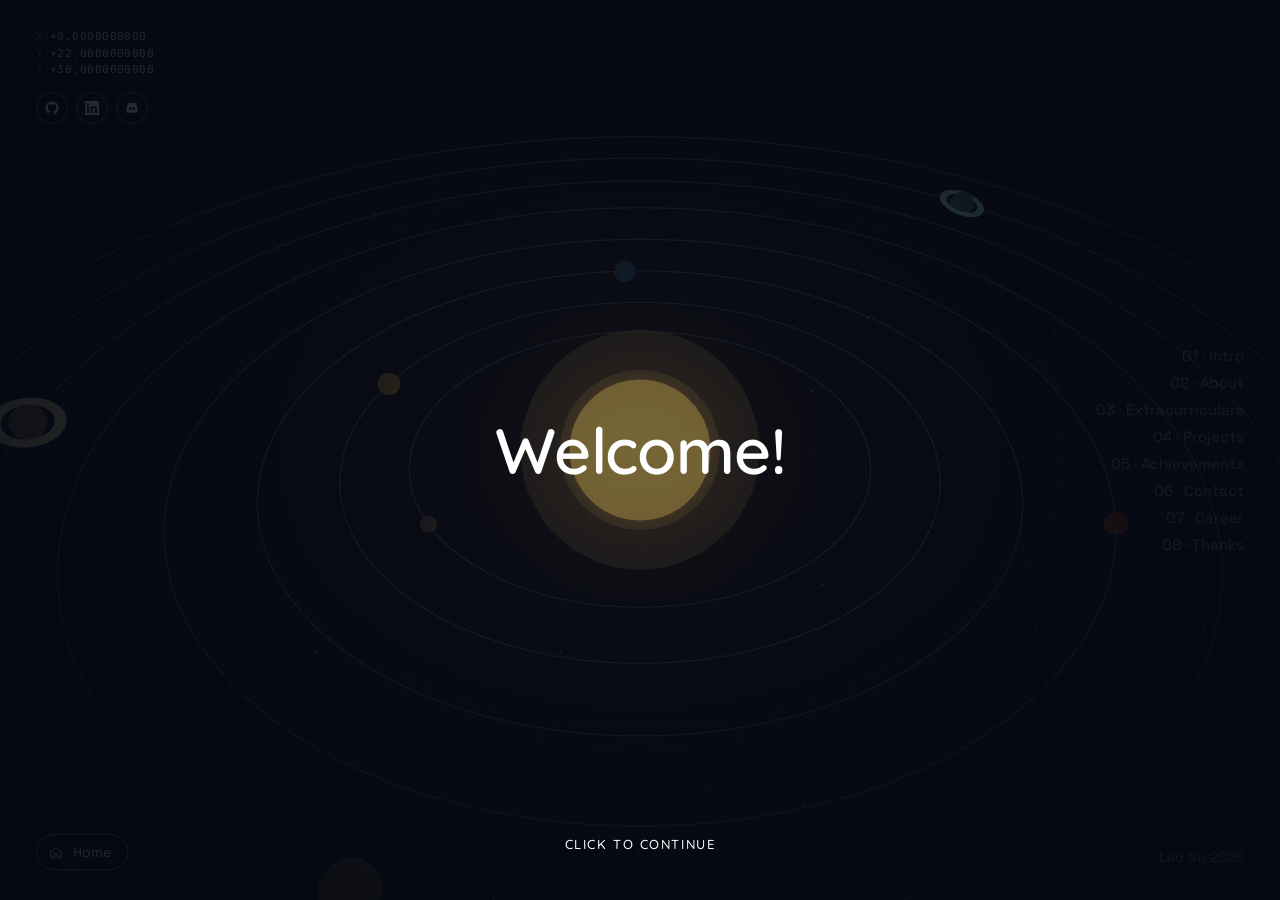
==== index.html @ 97d64ca6 "idk some changes ig" ====
<!doctype html>
<html lang="en">
  <head>
    <meta charset="UTF-8" />
    <link rel="icon" type="image/png" href="/favicon.png" />
    <meta name="viewport" content="width=device-width, initial-scale=1.0" />
    <link rel="preconnect" href="https://fonts.googleapis.com" />
    <link rel="preconnect" href="https://fonts.gstatic.com" crossorigin />
    <link
      href="https://fonts.googleapis.com/css2?family=Space+Grotesk:wght@300;400;500;700&family=JetBrains+Mono:wght@300;400;500&family=Quicksand:wght@400;500;600;700&display=swap"
      rel="stylesheet"
    />
    <title>Leo Su</title>
    <script type="module" crossorigin src="/assets/index-D_0R2Cun.js"></script>
    <link rel="stylesheet" crossorigin href="/assets/index-CpYNV28G.css">
  </head>
  <body>
    <div id="root"></div>
  </body>
</html>
---- assets/index-CpYNV28G.css ----
:root{--bg:#0b1220;--bg-deep:#060a14;--ink:#e8edf5;--ink-dim:#e8edf58c;--ink-faint:#e8edf540;--accent:#e6b85c;color:var(--ink);background:var(--bg-deep);-webkit-font-smoothing:antialiased;text-rendering:optimizelegibility;font-family:Space Grotesk,system-ui,sans-serif}*{box-sizing:border-box;margin:0;padding:0}html,body,#root{background:radial-gradient(at 60%,#0d1628 0%,#060a14 70%);width:100%;height:100%;overflow:hidden}canvas{display:block}.mono{font-feature-settings:"tnum" 1, "zero" 1;letter-spacing:.02em;font-family:JetBrains Mono,ui-monospace,monospace}.hud{pointer-events:none;z-index:10;color:var(--ink);position:fixed;inset:0}.hud .pointer{pointer-events:auto}.hud-coords{color:var(--ink-dim);letter-spacing:.04em;font-family:JetBrains Mono,monospace;font-size:11px;line-height:1.5;position:absolute;top:28px;left:36px}.hud-coords span{width:14px;color:var(--ink-faint);display:inline-block}.hud-icons{gap:8px;display:flex;position:absolute;top:92px;left:36px}.hud-icon{border:1px solid var(--ink-faint);letter-spacing:.06em;width:32px;height:32px;color:var(--ink-dim);cursor:pointer;background:0 0;border-radius:999px;place-items:center;font-family:JetBrains Mono,monospace;font-size:10px;text-decoration:none;transition:all .24s;display:grid;position:relative}.hud-icon svg{display:block}.hud-icon:hover{border-color:var(--ink);color:var(--ink);transform:translateY(-1px)}.hud-icon.has-tip:after{content:attr(data-tip);letter-spacing:.16em;text-transform:uppercase;color:var(--ink);border:1px solid var(--ink-faint);white-space:nowrap;opacity:0;pointer-events:none;background:#0a101ceb;border-radius:4px;padding:5px 9px;font-family:JetBrains Mono,monospace;font-size:10px;transition:opacity .2s,transform .24s cubic-bezier(.2,.8,.2,1);position:absolute;top:calc(100% + 8px);left:50%;transform:translate(-50%,-4px)}.hud-icon.has-tip:before{content:"";border-left:1px solid var(--ink-faint);border-top:1px solid var(--ink-faint);opacity:0;pointer-events:none;background:#0a101ceb;width:6px;height:6px;transition:opacity .2s;position:absolute;top:calc(100% + 3px);left:50%;transform:translate(-50%)rotate(45deg)translateY(0)}.hud-icon.has-tip:hover:after{opacity:1;transform:translate(-50%)}.hud-icon.has-tip:hover:before{opacity:1}.hud-right{letter-spacing:0;color:var(--ink-dim);text-align:right;flex-direction:column;gap:8px;font-family:Space Grotesk,system-ui,sans-serif;font-size:15px;font-weight:400;display:flex;position:absolute;top:50%;right:36px;transform:translateY(-50%)}.hud-right .cat{opacity:.45;pointer-events:auto;font:inherit;color:var(--ink-dim);text-align:right;cursor:pointer;background:0 0;border:none;margin:0;padding:0;transition:all .2s}.hud-right .cat.hover,.hud-right .cat:hover,.hud-right .cat.active{opacity:1;color:var(--ink)}.hud-home{color:var(--ink-dim);border:1px solid var(--ink-faint);cursor:pointer;letter-spacing:0;pointer-events:auto;background:0 0;border-radius:999px;align-items:center;gap:10px;padding:8px 16px 8px 12px;font-family:Space Grotesk,system-ui,sans-serif;font-size:14px;font-weight:400;transition:all .24s cubic-bezier(.2,.8,.2,1);display:inline-flex;position:absolute;bottom:30px;left:36px}.hud-home svg{display:block}.hud-home:hover{color:var(--ink);border-color:var(--ink);background:#e8edf50a;transform:translateY(-1px)}.hud-home-label{display:inline-block}.hud-bottom-right{color:var(--ink-faint);letter-spacing:0;text-align:right;font-family:Space Grotesk,system-ui,sans-serif;font-size:14px;font-weight:400;line-height:1.6;position:absolute;bottom:32px;right:36px}.planet-label{pointer-events:none;-webkit-user-select:none;user-select:none;width:280px;color:var(--ink);isolation:isolate;padding:4px 6px 4px 14px;position:relative;transform:translate(40px,-50%)}.planet-label.wide{transform:translate(92px,-50%)}.planet-label .label-backdrop{z-index:-1;pointer-events:none;filter:blur(2px);opacity:.95;background:radial-gradient(at 30%,#060a14b3 0%,#060a148c 35%,#060a1400 75%);position:absolute;inset:-8px -16px -8px -18px}.planet-label .index{letter-spacing:.28em;color:var(--ink-dim);margin-bottom:8px;font-family:JetBrains Mono,monospace;font-size:10px}.planet-label .title{letter-spacing:-.01em;margin-bottom:10px;font-size:28px;font-weight:400;line-height:1.05;overflow:visible}.planet-label .title .char{white-space:pre;will-change:transform, opacity, filter;display:inline-block}.planet-label .word{white-space:nowrap;display:inline-block}.planet-label .divider{background:var(--ink);transform-origin:0;will-change:transform, opacity;width:40px;height:1px;margin-bottom:12px}.planet-label .body{color:var(--ink-dim);letter-spacing:.02em;font-family:JetBrains Mono,monospace;font-size:11px;line-height:1.7}.planet-label .body .char{white-space:pre;will-change:transform, opacity, filter;display:inline-block}.planet-label .body.bullets{flex-direction:column;gap:6px;margin:0;padding:0;list-style:none;display:flex}.planet-label .body-line{align-items:flex-start;gap:8px;display:flex}.planet-label .bullet{color:var(--accent);will-change:transform, opacity;flex:none;font-size:14px;line-height:1.4;transform:translateY(-1px)}.planet-label .body-text{flex:auto;min-width:0}.planet-label .meta{letter-spacing:.18em;text-transform:uppercase;color:var(--ink-faint);gap:14px;margin-top:14px;font-family:JetBrains Mono,monospace;font-size:9px;display:flex}.planet-label .meta span strong{color:var(--ink-dim);margin-left:4px;font-weight:400}.planet-label .meta.contacts{pointer-events:auto;gap:10px;margin-top:16px}.label-icon{border:1px solid var(--ink-faint);width:30px;height:30px;color:var(--ink-dim);cursor:pointer;background:0 0;border-radius:999px;place-items:center;padding:0;text-decoration:none;transition:all .22s;display:grid;position:relative}.label-icon svg{display:block}.label-icon:hover{border-color:var(--ink);color:var(--ink);background:#e8edf50a;transform:translateY(-1px)}.label-icon.has-tip:after{content:attr(data-tip);letter-spacing:.16em;text-transform:uppercase;color:var(--ink);border:1px solid var(--ink-faint);white-space:nowrap;opacity:0;pointer-events:none;background:#0a101ceb;border-radius:4px;padding:5px 9px;font-family:JetBrains Mono,monospace;font-size:10px;transition:opacity .2s,transform .24s cubic-bezier(.2,.8,.2,1);position:absolute;top:calc(100% + 8px);left:50%;transform:translate(-50%,-4px)}.label-icon.has-tip:before{content:"";border-left:1px solid var(--ink-faint);border-top:1px solid var(--ink-faint);opacity:0;pointer-events:none;background:#0a101ceb;width:6px;height:6px;transition:opacity .2s;position:absolute;top:calc(100% + 3px);left:50%;transform:translate(-50%)rotate(45deg)translateY(0)}.label-icon.has-tip:hover:after{opacity:1;transform:translate(-50%)}.label-icon.has-tip:hover:before{opacity:1}@media (pointer:coarse){.hud-bottom-right{display:none}}.intro{z-index:50;-webkit-backdrop-filter:blur(3px);cursor:pointer;text-align:center;color:#fff;-webkit-user-select:none;user-select:none;background:radial-gradient(#060a148c 0%,#060a14cc 100%);place-items:center;display:grid;position:fixed;inset:0}.intro-content{flex-direction:column;align-items:center;gap:20px;max-width:760px;padding:0 28px;display:flex}.intro-main{letter-spacing:-.01em;color:#fff;will-change:transform, opacity, filter;font-family:Quicksand,Space Grotesk,system-ui,sans-serif;font-size:clamp(34px,6vw,64px);font-weight:600;line-height:1.14}.intro-sub{letter-spacing:.01em;color:#ffffffb8;will-change:transform, opacity;font-family:Quicksand,Space Grotesk,system-ui,sans-serif;font-size:clamp(15px,2vw,20px);font-weight:400}.intro-hint{letter-spacing:.12em;text-transform:uppercase;color:#fff;opacity:0;font-family:Quicksand,Space Grotesk,system-ui,sans-serif;font-size:13px;font-weight:500;transition:opacity .7s;position:absolute;bottom:48px;left:50%;transform:translate(-50%)}.intro-hint.show{opacity:1}.vignette{pointer-events:none;z-index:5;background:radial-gradient(#0000 40%,#060a14b3 100%);position:fixed;inset:0}.scanlines{pointer-events:none;z-index:6;opacity:.04;mix-blend-mode:overlay;background:repeating-linear-gradient(0deg,#0000 0 2px,#ffffff80 2px 3px);position:fixed;inset:0}
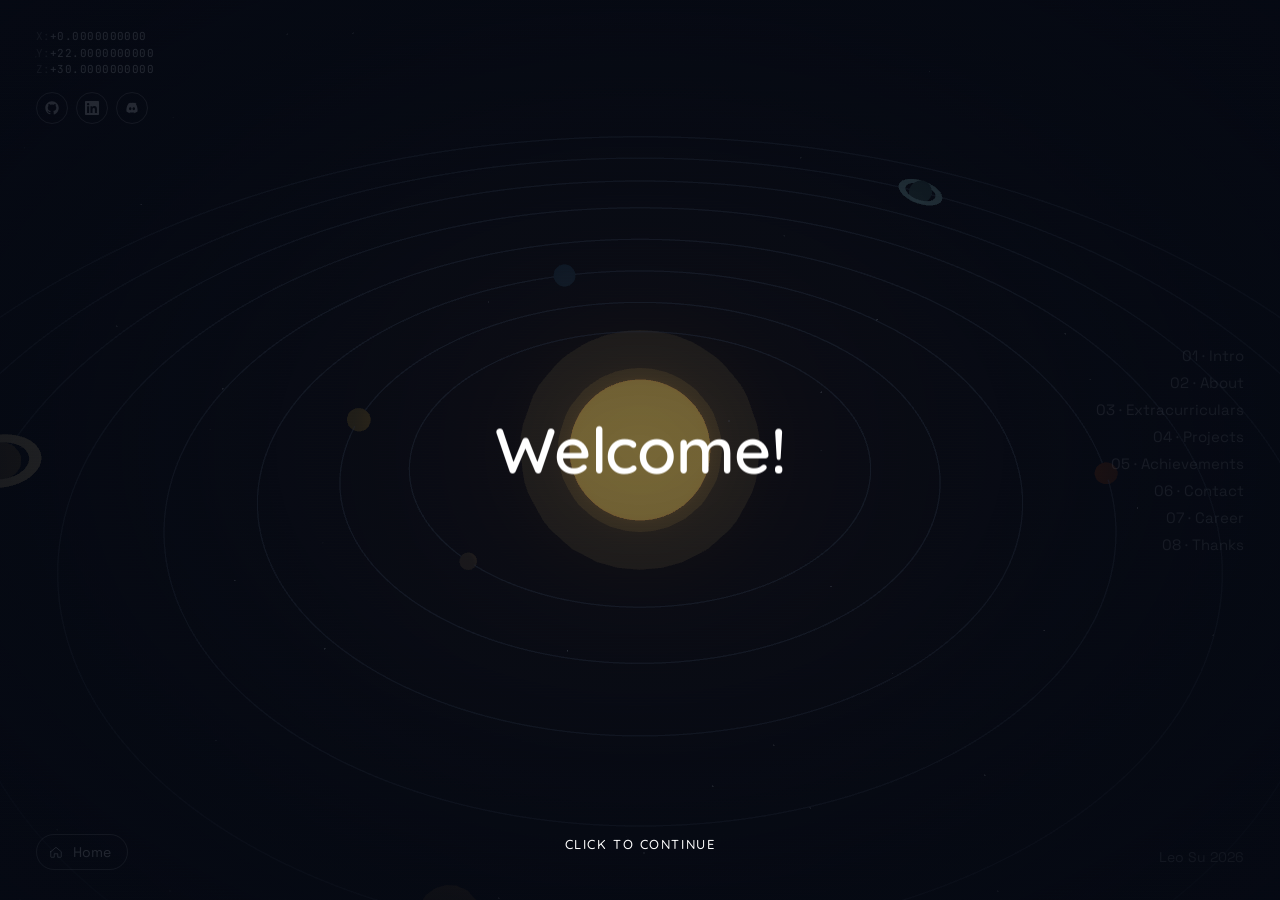
==== commit f93f1cef: "stack on that jawn ayyy" ====
--- a/index.html
+++ b/index.html
@@ -11,8 +11,8 @@
       rel="stylesheet"
     />
     <title>Leo Su</title>
-    <script type="module" crossorigin src="/assets/index-D_0R2Cun.js"></script>
-    <link rel="stylesheet" crossorigin href="/assets/index-CpYNV28G.css">
+    <script type="module" crossorigin src="/assets/index-D_mGlhY1.js"></script>
+    <link rel="stylesheet" crossorigin href="/assets/index-42eU15Zp.css">
   </head>
   <body>
     <div id="root"></div>
--- a/assets/index-42eU15Zp.css
+++ b/assets/index-42eU15Zp.css
@@ -0,0 +1 @@
+:root{--bg:#0b1220;--bg-deep:#060a14;--ink:#e8edf5;--ink-dim:#e8edf58c;--ink-faint:#e8edf540;--accent:#e6b85c;color:var(--ink);background:var(--bg-deep);-webkit-font-smoothing:antialiased;text-rendering:optimizelegibility;font-family:Space Grotesk,system-ui,sans-serif}*{box-sizing:border-box;margin:0;padding:0}html,body,#root{background:radial-gradient(at 60%,#0d1628 0%,#060a14 70%);width:100%;height:100%;overflow:hidden}canvas{display:block}.mono{font-feature-settings:"tnum" 1, "zero" 1;letter-spacing:.02em;font-family:JetBrains Mono,ui-monospace,monospace}.hud{pointer-events:none;z-index:10;color:var(--ink);position:fixed;inset:0}.hud .pointer{pointer-events:auto}.hud-coords{color:var(--ink-dim);letter-spacing:.04em;font-family:JetBrains Mono,monospace;font-size:11px;line-height:1.5;position:absolute;top:28px;left:36px}.hud-coords span{width:14px;color:var(--ink-faint);display:inline-block}.hud-icons{gap:8px;display:flex;position:absolute;top:92px;left:36px}.hud-icon{border:1px solid var(--ink-faint);letter-spacing:.06em;width:32px;height:32px;color:var(--ink-dim);cursor:pointer;background:0 0;border-radius:999px;place-items:center;font-family:JetBrains Mono,monospace;font-size:10px;text-decoration:none;transition:all .24s;display:grid;position:relative}.hud-icon svg{display:block}.hud-icon:hover{border-color:var(--ink);color:var(--ink);transform:translateY(-1px)}.hud-icon.has-tip:after{content:attr(data-tip);letter-spacing:.16em;text-transform:uppercase;color:var(--ink);border:1px solid var(--ink-faint);white-space:nowrap;opacity:0;pointer-events:none;background:#0a101ceb;border-radius:4px;padding:5px 9px;font-family:JetBrains Mono,monospace;font-size:10px;transition:opacity .2s,transform .24s cubic-bezier(.2,.8,.2,1);position:absolute;top:calc(100% + 8px);left:50%;transform:translate(-50%,-4px)}.hud-icon.has-tip:before{content:"";border-left:1px solid var(--ink-faint);border-top:1px solid var(--ink-faint);opacity:0;pointer-events:none;background:#0a101ceb;width:6px;height:6px;transition:opacity .2s;position:absolute;top:calc(100% + 3px);left:50%;transform:translate(-50%)rotate(45deg)translateY(0)}.hud-icon.has-tip:hover:after{opacity:1;transform:translate(-50%)}.hud-icon.has-tip:hover:before{opacity:1}.hud-right{letter-spacing:0;color:var(--ink-dim);text-align:right;flex-direction:column;gap:8px;font-family:Space Grotesk,system-ui,sans-serif;font-size:15px;font-weight:400;display:flex;position:absolute;top:50%;right:36px;transform:translateY(-50%)}.hud-right .cat{opacity:.45;pointer-events:auto;font:inherit;color:var(--ink-dim);text-align:right;cursor:pointer;background:0 0;border:none;margin:0;padding:0;transition:all .2s}.hud-right .cat.hover,.hud-right .cat:hover,.hud-right .cat.active{opacity:1;color:var(--ink)}.hud-home{color:var(--ink-dim);border:1px solid var(--ink-faint);cursor:pointer;letter-spacing:0;pointer-events:auto;background:0 0;border-radius:999px;align-items:center;gap:10px;padding:8px 16px 8px 12px;font-family:Space Grotesk,system-ui,sans-serif;font-size:14px;font-weight:400;transition:all .24s cubic-bezier(.2,.8,.2,1);display:inline-flex;position:absolute;bottom:30px;left:36px}.hud-home svg{display:block}.hud-home:hover{color:var(--ink);border-color:var(--ink);background:#e8edf50a;transform:translateY(-1px)}.hud-home-label{display:inline-block}.hud-bottom-right{color:var(--ink-faint);letter-spacing:0;text-align:right;font-family:Space Grotesk,system-ui,sans-serif;font-size:14px;font-weight:400;line-height:1.6;position:absolute;bottom:32px;right:36px}.planet-label{pointer-events:none;-webkit-user-select:none;user-select:none;width:280px;color:var(--ink);isolation:isolate;padding:4px 6px 4px 14px;position:relative;transform:translate(40px,-50%)}.planet-label.wide{transform:translate(92px,-50%)}.planet-label .label-backdrop{z-index:-1;pointer-events:none;filter:blur(2px);opacity:.95;background:radial-gradient(at 30%,#060a14b3 0%,#060a148c 35%,#060a1400 75%);position:absolute;inset:-8px -16px -8px -18px}.planet-label .index{letter-spacing:.28em;color:var(--ink-dim);margin-bottom:8px;font-family:JetBrains Mono,monospace;font-size:10px}.planet-label .title{letter-spacing:-.01em;margin-bottom:10px;font-size:28px;font-weight:400;line-height:1.05;overflow:visible}.planet-label .title .char{white-space:pre;will-change:transform, opacity, filter;display:inline-block}.planet-label .word{white-space:nowrap;display:inline-block}.planet-label .divider{background:var(--ink);transform-origin:0;will-change:transform, opacity;width:40px;height:1px;margin-bottom:12px}.planet-label .body{color:var(--ink-dim);letter-spacing:.02em;font-family:JetBrains Mono,monospace;font-size:11px;line-height:1.7}.planet-label .body .char{white-space:pre;will-change:transform, opacity, filter;display:inline-block}.planet-label .body.bullets{flex-direction:column;gap:6px;margin:0;padding:0;list-style:none;display:flex}.planet-label .body-line{align-items:flex-start;gap:8px;display:flex}.planet-label .bullet{color:var(--accent);will-change:transform, opacity;flex:none;font-size:14px;line-height:1.4;transform:translateY(-1px)}.planet-label .body-text{flex:auto;min-width:0}.planet-label .meta{letter-spacing:.18em;text-transform:uppercase;color:var(--ink-faint);gap:14px;margin-top:14px;font-family:JetBrains Mono,monospace;font-size:9px;display:flex}.planet-label .meta span strong{color:var(--ink-dim);margin-left:4px;font-weight:400}.planet-label .meta.contacts{pointer-events:auto;gap:10px;margin-top:16px}.label-icon{border:1px solid var(--ink-faint);width:30px;height:30px;color:var(--ink-dim);cursor:pointer;background:0 0;border-radius:999px;place-items:center;padding:0;text-decoration:none;transition:all .22s;display:grid;position:relative}.label-icon svg{display:block}.label-icon:hover{border-color:var(--ink);color:var(--ink);background:#e8edf50a;transform:translateY(-1px)}.label-icon.has-tip:after{content:attr(data-tip);letter-spacing:.16em;text-transform:uppercase;color:var(--ink);border:1px solid var(--ink-faint);white-space:nowrap;opacity:0;pointer-events:none;background:#0a101ceb;border-radius:4px;padding:5px 9px;font-family:JetBrains Mono,monospace;font-size:10px;transition:opacity .2s,transform .24s cubic-bezier(.2,.8,.2,1);position:absolute;top:calc(100% + 8px);left:50%;transform:translate(-50%,-4px)}.label-icon.has-tip:before{content:"";border-left:1px solid var(--ink-faint);border-top:1px solid var(--ink-faint);opacity:0;pointer-events:none;background:#0a101ceb;width:6px;height:6px;transition:opacity .2s;position:absolute;top:calc(100% + 3px);left:50%;transform:translate(-50%)rotate(45deg)translateY(0)}.label-icon.has-tip:hover:after{opacity:1;transform:translate(-50%)}.label-icon.has-tip:hover:before{opacity:1}@media (pointer:coarse){.hud-bottom-right{display:none}}.intro{z-index:50;-webkit-backdrop-filter:blur(3px);cursor:pointer;text-align:center;color:#fff;-webkit-user-select:none;user-select:none;background:radial-gradient(#060a148c 0%,#060a14cc 100%);place-items:center;display:grid;position:fixed;inset:0}.intro-stack{text-align:center;pointer-events:none;flex-direction:column;align-items:center;gap:34px;width:min(760px,88vw);display:flex;position:absolute;top:50%;left:50%}.intro-block{will-change:transform, opacity, filter;flex-direction:column;align-items:center;gap:14px;display:flex}.intro-main{letter-spacing:-.01em;color:#fff;will-change:transform, opacity, filter;font-family:Quicksand,Space Grotesk,system-ui,sans-serif;font-size:clamp(34px,6vw,64px);font-weight:600;line-height:1.14}.intro-sub{letter-spacing:.01em;color:#ffffffb8;will-change:transform, opacity;font-family:Quicksand,Space Grotesk,system-ui,sans-serif;font-size:clamp(15px,2vw,20px);font-weight:400}.intro-hint{letter-spacing:.12em;text-transform:uppercase;color:#fff;opacity:0;font-family:Quicksand,Space Grotesk,system-ui,sans-serif;font-size:13px;font-weight:500;transition:opacity .7s;position:absolute;bottom:48px;left:50%;transform:translate(-50%)}.intro-hint.show{opacity:1}.vignette{pointer-events:none;z-index:5;background:radial-gradient(#0000 40%,#060a14b3 100%);position:fixed;inset:0}.scanlines{pointer-events:none;z-index:6;opacity:.04;mix-blend-mode:overlay;background:repeating-linear-gradient(0deg,#0000 0 2px,#ffffff80 2px 3px);position:fixed;inset:0}
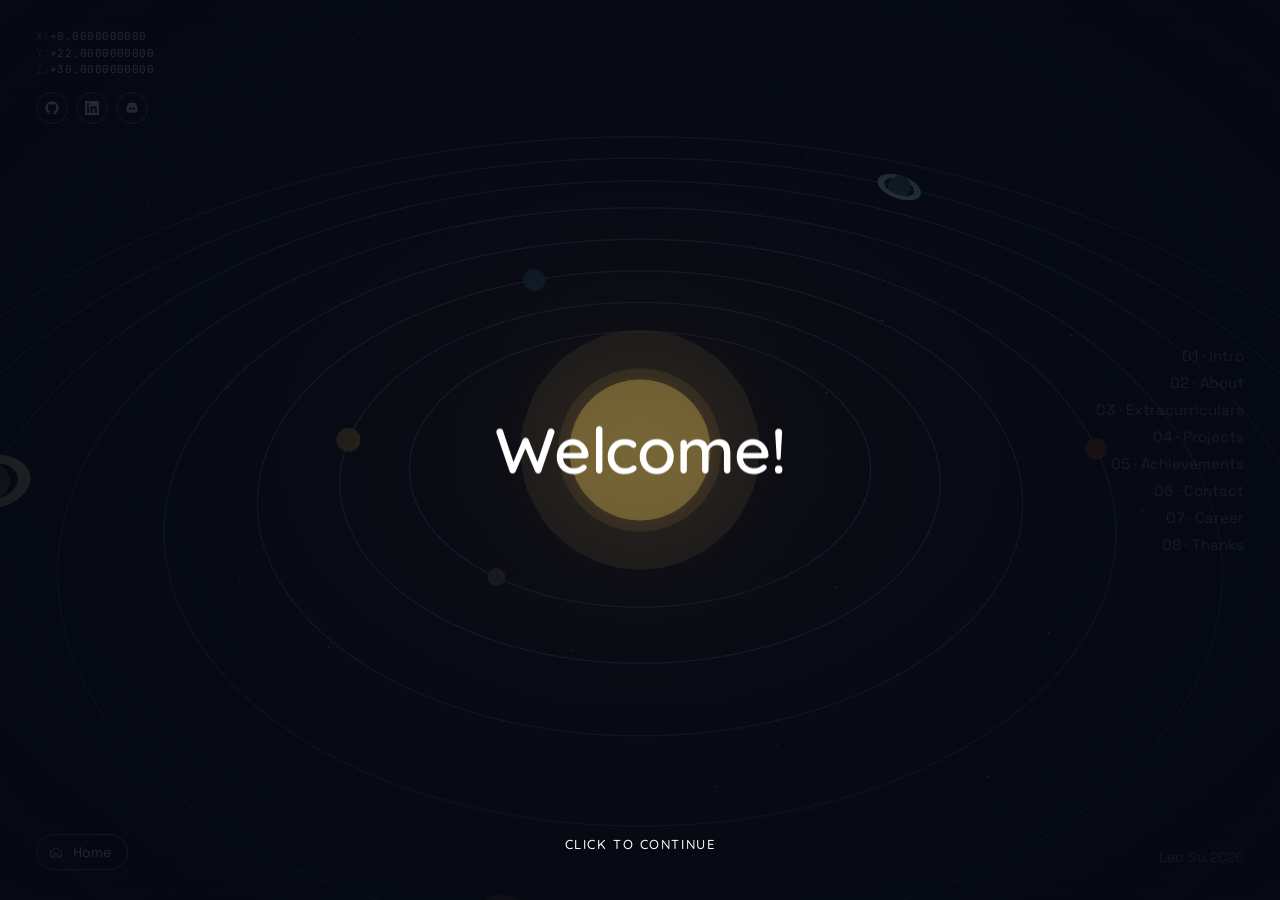
==== commit a2eebd03: "hard refresh reset added" ====
--- a/index.html
+++ b/index.html
@@ -11,7 +11,7 @@
       rel="stylesheet"
     />
     <title>Leo Su</title>
-    <script type="module" crossorigin src="/assets/index-D_mGlhY1.js"></script>
+    <script type="module" crossorigin src="/assets/index-De5vZTeK.js"></script>
     <link rel="stylesheet" crossorigin href="/assets/index-42eU15Zp.css">
   </head>
   <body>
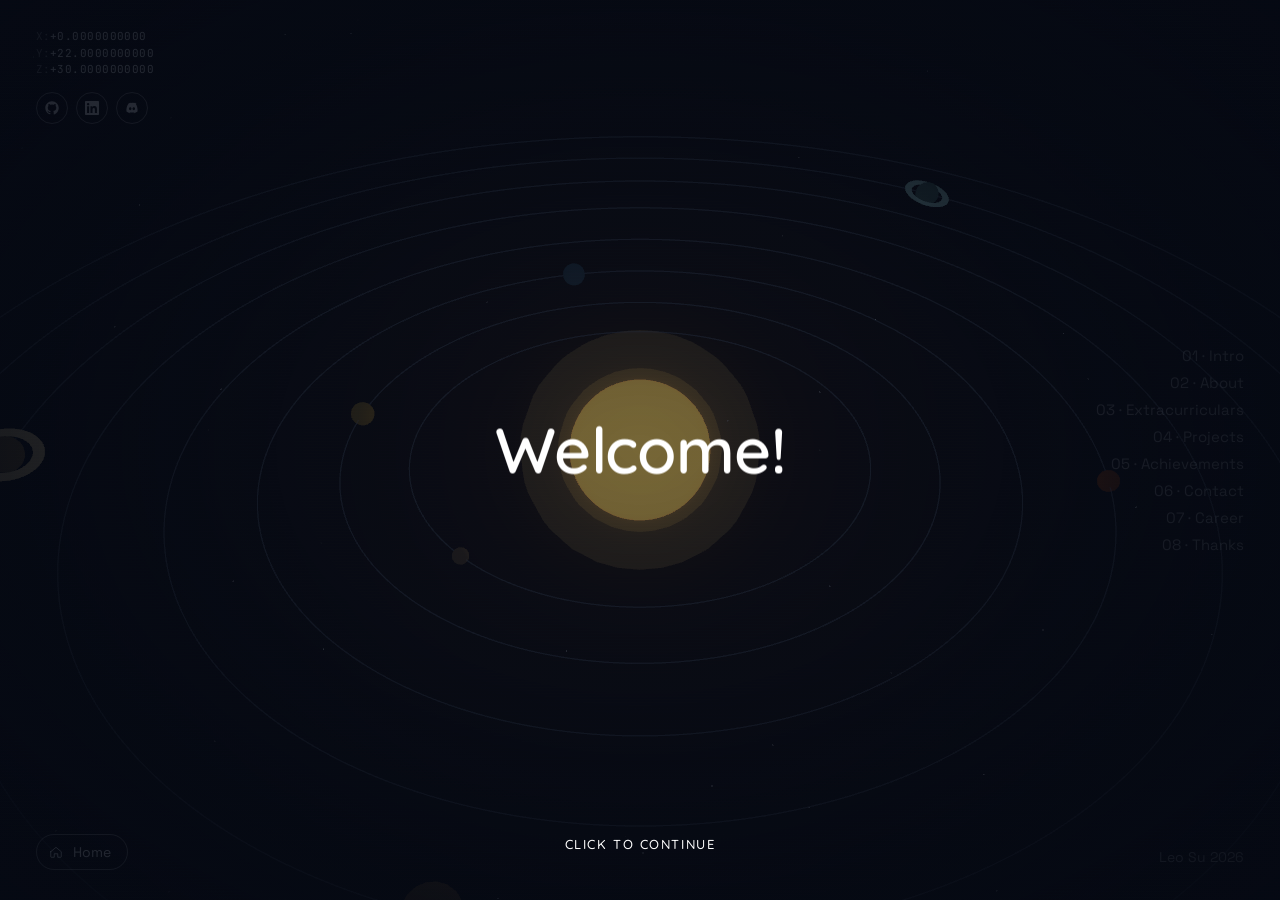
==== commit 0bc9c4dc: "welcome page modifcations" ====
--- a/index.html
+++ b/index.html
@@ -11,8 +11,8 @@
       rel="stylesheet"
     />
     <title>Leo Su</title>
-    <script type="module" crossorigin src="/assets/index-De5vZTeK.js"></script>
-    <link rel="stylesheet" crossorigin href="/assets/index-42eU15Zp.css">
+    <script type="module" crossorigin src="/assets/index-CPllQIXS.js"></script>
+    <link rel="stylesheet" crossorigin href="/assets/index-AfKOVvhr.css">
   </head>
   <body>
     <div id="root"></div>
--- a/assets/index-AfKOVvhr.css
+++ b/assets/index-AfKOVvhr.css
@@ -0,0 +1 @@
+:root{--bg:#0b1220;--bg-deep:#060a14;--ink:#e8edf5;--ink-dim:#e8edf58c;--ink-faint:#e8edf540;--accent:#e6b85c;color:var(--ink);background:var(--bg-deep);-webkit-font-smoothing:antialiased;text-rendering:optimizelegibility;font-family:Space Grotesk,system-ui,sans-serif}*{box-sizing:border-box;margin:0;padding:0}html,body,#root{background:radial-gradient(at 60%,#0d1628 0%,#060a14 70%);width:100%;height:100%;overflow:hidden}canvas{display:block}.mono{font-feature-settings:"tnum" 1, "zero" 1;letter-spacing:.02em;font-family:JetBrains Mono,ui-monospace,monospace}.hud{pointer-events:none;z-index:10;color:var(--ink);position:fixed;inset:0}.hud .pointer{pointer-events:auto}.hud-coords{color:var(--ink-dim);letter-spacing:.04em;font-family:JetBrains Mono,monospace;font-size:11px;line-height:1.5;position:absolute;top:28px;left:36px}.hud-coords span{width:14px;color:var(--ink-faint);display:inline-block}.hud-icons{gap:8px;display:flex;position:absolute;top:92px;left:36px}.hud-icon{border:1px solid var(--ink-faint);letter-spacing:.06em;width:32px;height:32px;color:var(--ink-dim);cursor:pointer;background:0 0;border-radius:999px;place-items:center;font-family:JetBrains Mono,monospace;font-size:10px;text-decoration:none;transition:all .24s;display:grid;position:relative}.hud-icon svg{display:block}.hud-icon:hover{border-color:var(--ink);color:var(--ink);transform:translateY(-1px)}.hud-icon.has-tip:after{content:attr(data-tip);letter-spacing:.16em;text-transform:uppercase;color:var(--ink);border:1px solid var(--ink-faint);white-space:nowrap;opacity:0;pointer-events:none;background:#0a101ceb;border-radius:4px;padding:5px 9px;font-family:JetBrains Mono,monospace;font-size:10px;transition:opacity .2s,transform .24s cubic-bezier(.2,.8,.2,1);position:absolute;top:calc(100% + 8px);left:50%;transform:translate(-50%,-4px)}.hud-icon.has-tip:before{content:"";border-left:1px solid var(--ink-faint);border-top:1px solid var(--ink-faint);opacity:0;pointer-events:none;background:#0a101ceb;width:6px;height:6px;transition:opacity .2s;position:absolute;top:calc(100% + 3px);left:50%;transform:translate(-50%)rotate(45deg)translateY(0)}.hud-icon.has-tip:hover:after{opacity:1;transform:translate(-50%)}.hud-icon.has-tip:hover:before{opacity:1}.hud-right{letter-spacing:0;color:var(--ink-dim);text-align:right;flex-direction:column;gap:8px;font-family:Space Grotesk,system-ui,sans-serif;font-size:15px;font-weight:400;display:flex;position:absolute;top:50%;right:36px;transform:translateY(-50%)}.hud-right .cat{opacity:.45;pointer-events:auto;font:inherit;color:var(--ink-dim);text-align:right;cursor:pointer;background:0 0;border:none;margin:0;padding:0;transition:all .2s}.hud-right .cat.hover,.hud-right .cat:hover,.hud-right .cat.active{opacity:1;color:var(--ink)}.hud-home{color:var(--ink-dim);border:1px solid var(--ink-faint);cursor:pointer;letter-spacing:0;pointer-events:auto;background:0 0;border-radius:999px;align-items:center;gap:10px;padding:8px 16px 8px 12px;font-family:Space Grotesk,system-ui,sans-serif;font-size:14px;font-weight:400;transition:all .24s cubic-bezier(.2,.8,.2,1);display:inline-flex;position:absolute;bottom:30px;left:36px}.hud-home svg{display:block}.hud-home:hover{color:var(--ink);border-color:var(--ink);background:#e8edf50a;transform:translateY(-1px)}.hud-home-label{display:inline-block}.hud-bottom-right{color:var(--ink-faint);letter-spacing:0;text-align:right;font-family:Space Grotesk,system-ui,sans-serif;font-size:14px;font-weight:400;line-height:1.6;position:absolute;bottom:32px;right:36px}.planet-label{pointer-events:none;-webkit-user-select:none;user-select:none;width:280px;color:var(--ink);isolation:isolate;padding:4px 6px 4px 14px;position:relative;transform:translate(40px,-50%)}.planet-label.wide{transform:translate(92px,-50%)}.planet-label .label-backdrop{z-index:-1;pointer-events:none;filter:blur(2px);opacity:.95;background:radial-gradient(at 30%,#060a14b3 0%,#060a148c 35%,#060a1400 75%);position:absolute;inset:-8px -16px -8px -18px}.planet-label .index{letter-spacing:.28em;color:var(--ink-dim);margin-bottom:8px;font-family:JetBrains Mono,monospace;font-size:10px}.planet-label .title{letter-spacing:-.01em;margin-bottom:10px;font-size:28px;font-weight:400;line-height:1.05;overflow:visible}.planet-label .title .char{white-space:pre;will-change:transform, opacity, filter;display:inline-block}.planet-label .word{white-space:nowrap;display:inline-block}.planet-label .divider{background:var(--ink);transform-origin:0;will-change:transform, opacity;width:40px;height:1px;margin-bottom:12px}.planet-label .body{color:var(--ink-dim);letter-spacing:.02em;font-family:JetBrains Mono,monospace;font-size:11px;line-height:1.7}.planet-label .body .char{white-space:pre;will-change:transform, opacity, filter;display:inline-block}.planet-label .body.bullets{flex-direction:column;gap:6px;margin:0;padding:0;list-style:none;display:flex}.planet-label .body-line{align-items:flex-start;gap:8px;display:flex}.planet-label .bullet{color:var(--accent);will-change:transform, opacity;flex:none;font-size:14px;line-height:1.4;transform:translateY(-1px)}.planet-label .body-text{flex:auto;min-width:0}.planet-label .meta{letter-spacing:.18em;text-transform:uppercase;color:var(--ink-faint);gap:14px;margin-top:14px;font-family:JetBrains Mono,monospace;font-size:9px;display:flex}.planet-label .meta span strong{color:var(--ink-dim);margin-left:4px;font-weight:400}.planet-label .meta.contacts{pointer-events:auto;gap:10px;margin-top:16px}.label-icon{border:1px solid var(--ink-faint);width:30px;height:30px;color:var(--ink-dim);cursor:pointer;background:0 0;border-radius:999px;place-items:center;padding:0;text-decoration:none;transition:all .22s;display:grid;position:relative}.label-icon svg{display:block}.label-icon:hover{border-color:var(--ink);color:var(--ink);background:#e8edf50a;transform:translateY(-1px)}.label-icon.has-tip:after{content:attr(data-tip);letter-spacing:.16em;text-transform:uppercase;color:var(--ink);border:1px solid var(--ink-faint);white-space:nowrap;opacity:0;pointer-events:none;background:#0a101ceb;border-radius:4px;padding:5px 9px;font-family:JetBrains Mono,monospace;font-size:10px;transition:opacity .2s,transform .24s cubic-bezier(.2,.8,.2,1);position:absolute;top:calc(100% + 8px);left:50%;transform:translate(-50%,-4px)}.label-icon.has-tip:before{content:"";border-left:1px solid var(--ink-faint);border-top:1px solid var(--ink-faint);opacity:0;pointer-events:none;background:#0a101ceb;width:6px;height:6px;transition:opacity .2s;position:absolute;top:calc(100% + 3px);left:50%;transform:translate(-50%)rotate(45deg)translateY(0)}.label-icon.has-tip:hover:after{opacity:1;transform:translate(-50%)}.label-icon.has-tip:hover:before{opacity:1}@media (pointer:coarse){.hud-bottom-right{display:none}}.intro{z-index:50;-webkit-backdrop-filter:blur(3px);cursor:pointer;text-align:center;color:#fff;-webkit-user-select:none;user-select:none;background:radial-gradient(#060a148c 0%,#060a14cc 100%);place-items:center;display:grid;position:fixed;inset:0}.intro-stack{text-align:center;pointer-events:none;flex-direction:column;align-items:center;gap:72px;width:min(760px,88vw);display:flex;position:absolute;top:50%;left:50%}.intro-block{will-change:transform, opacity, filter;flex-direction:column;align-items:center;gap:14px;display:flex}.intro-main{letter-spacing:-.01em;color:#fff;will-change:transform, opacity, filter;font-family:Quicksand,Space Grotesk,system-ui,sans-serif;font-size:clamp(34px,6vw,64px);font-weight:600;line-height:1.14}.intro-sub{letter-spacing:.01em;color:#ffffffb8;will-change:transform, opacity;font-family:Quicksand,Space Grotesk,system-ui,sans-serif;font-size:clamp(15px,2vw,20px);font-weight:400}.intro-hint{letter-spacing:.12em;text-transform:uppercase;color:#fff;opacity:0;font-family:Quicksand,Space Grotesk,system-ui,sans-serif;font-size:13px;font-weight:500;transition:opacity .7s;position:absolute;bottom:48px;left:50%;transform:translate(-50%)}.intro-hint.show{opacity:1}.vignette{pointer-events:none;z-index:5;background:radial-gradient(#0000 40%,#060a14b3 100%);position:fixed;inset:0}.scanlines{pointer-events:none;z-index:6;opacity:.04;mix-blend-mode:overlay;background:repeating-linear-gradient(0deg,#0000 0 2px,#ffffff80 2px 3px);position:fixed;inset:0}
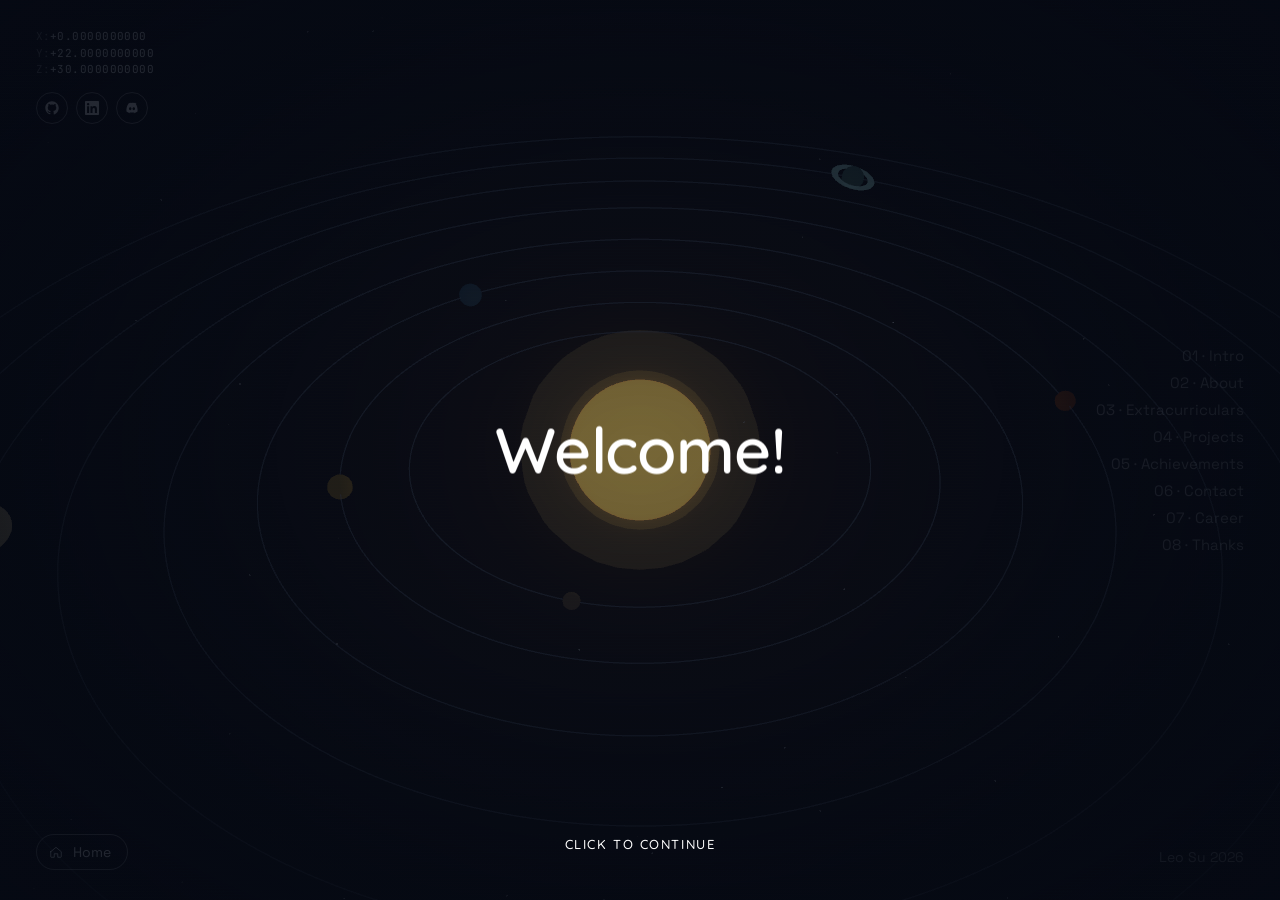
==== commit 19a9efbe: "pls work" ====
--- a/index.html
+++ b/index.html
@@ -11,8 +11,8 @@
       rel="stylesheet"
     />
     <title>Leo Su</title>
-    <script type="module" crossorigin src="/assets/index-CPllQIXS.js"></script>
-    <link rel="stylesheet" crossorigin href="/assets/index-AfKOVvhr.css">
+    <script type="module" crossorigin src="/assets/index-CCztDJv0.js"></script>
+    <link rel="stylesheet" crossorigin href="/assets/index-C_SkTp9i.css">
   </head>
   <body>
     <div id="root"></div>
--- a/assets/index-C_SkTp9i.css
+++ b/assets/index-C_SkTp9i.css
@@ -0,0 +1 @@
+:root{--bg:#0b1220;--bg-deep:#060a14;--ink:#e8edf5;--ink-dim:#e8edf58c;--ink-faint:#e8edf540;--accent:#e6b85c;color:var(--ink);background:var(--bg-deep);-webkit-font-smoothing:antialiased;text-rendering:optimizelegibility;font-family:Space Grotesk,system-ui,sans-serif}*{box-sizing:border-box;margin:0;padding:0}html,body,#root{background:radial-gradient(at 60%,#0d1628 0%,#060a14 70%);width:100%;height:100%;overflow:hidden}canvas{display:block}.mono{font-feature-settings:"tnum" 1, "zero" 1;letter-spacing:.02em;font-family:JetBrains Mono,ui-monospace,monospace}.hud{pointer-events:none;z-index:10;color:var(--ink);position:fixed;inset:0}.hud .pointer{pointer-events:auto}.hud-coords{color:var(--ink-dim);letter-spacing:.04em;font-family:JetBrains Mono,monospace;font-size:11px;line-height:1.5;position:absolute;top:28px;left:36px}.hud-coords span{width:14px;color:var(--ink-faint);display:inline-block}.hud-icons{gap:8px;display:flex;position:absolute;top:92px;left:36px}.hud-icon{border:1px solid var(--ink-faint);letter-spacing:.06em;width:32px;height:32px;color:var(--ink-dim);cursor:pointer;background:0 0;border-radius:999px;place-items:center;font-family:JetBrains Mono,monospace;font-size:10px;text-decoration:none;transition:all .24s;display:grid;position:relative}.hud-icon svg{display:block}.hud-icon:hover{border-color:var(--ink);color:var(--ink);transform:translateY(-1px)}.hud-icon.has-tip:after{content:attr(data-tip);letter-spacing:.16em;text-transform:uppercase;color:var(--ink);border:1px solid var(--ink-faint);white-space:nowrap;opacity:0;pointer-events:none;background:#0a101ceb;border-radius:4px;padding:5px 9px;font-family:JetBrains Mono,monospace;font-size:10px;transition:opacity .2s,transform .24s cubic-bezier(.2,.8,.2,1);position:absolute;top:calc(100% + 8px);left:50%;transform:translate(-50%,-4px)}.hud-icon.has-tip:before{content:"";border-left:1px solid var(--ink-faint);border-top:1px solid var(--ink-faint);opacity:0;pointer-events:none;background:#0a101ceb;width:6px;height:6px;transition:opacity .2s;position:absolute;top:calc(100% + 3px);left:50%;transform:translate(-50%)rotate(45deg)translateY(0)}.hud-icon.has-tip:hover:after{opacity:1;transform:translate(-50%)}.hud-icon.has-tip:hover:before{opacity:1}.hud-right{letter-spacing:0;color:var(--ink-dim);text-align:right;flex-direction:column;gap:8px;font-family:Space Grotesk,system-ui,sans-serif;font-size:15px;font-weight:400;display:flex;position:absolute;top:50%;right:36px;transform:translateY(-50%)}.hud-right .cat{opacity:.45;pointer-events:auto;font:inherit;color:var(--ink-dim);text-align:right;cursor:pointer;background:0 0;border:none;margin:0;padding:0;transition:all .2s}.hud-right .cat.hover,.hud-right .cat:hover,.hud-right .cat.active{opacity:1;color:var(--ink)}.hud-home{color:var(--ink-dim);border:1px solid var(--ink-faint);cursor:pointer;letter-spacing:0;pointer-events:auto;background:0 0;border-radius:999px;align-items:center;gap:10px;padding:8px 16px 8px 12px;font-family:Space Grotesk,system-ui,sans-serif;font-size:14px;font-weight:400;transition:all .24s cubic-bezier(.2,.8,.2,1);display:inline-flex;position:absolute;bottom:30px;left:36px}.hud-home svg{display:block}.hud-home:hover{color:var(--ink);border-color:var(--ink);background:#e8edf50a;transform:translateY(-1px)}.hud-home-label{display:inline-block}.hud-bottom-right{color:var(--ink-faint);letter-spacing:0;text-align:right;font-family:Space Grotesk,system-ui,sans-serif;font-size:14px;font-weight:400;line-height:1.6;position:absolute;bottom:32px;right:36px}.planet-label{pointer-events:none;-webkit-user-select:none;user-select:none;width:280px;color:var(--ink);isolation:isolate;padding:4px 6px 4px 14px;position:relative;transform:translate(40px,-50%)}.planet-label.wide{transform:translate(92px,-50%)}.planet-label .label-backdrop{z-index:-1;pointer-events:none;filter:blur(2px);opacity:.95;background:radial-gradient(at 30%,#060a14b3 0%,#060a148c 35%,#060a1400 75%);position:absolute;inset:-8px -16px -8px -18px}.planet-label .index{letter-spacing:.28em;color:var(--ink-dim);margin-bottom:8px;font-family:JetBrains Mono,monospace;font-size:10px}.planet-label .title{letter-spacing:-.01em;margin-bottom:10px;font-size:28px;font-weight:400;line-height:1.05;overflow:visible}.planet-label .title .char{white-space:pre;will-change:transform, opacity, filter;display:inline-block}.planet-label .word{white-space:nowrap;display:inline-block}.planet-label .divider{background:var(--ink);transform-origin:0;will-change:transform, opacity;width:40px;height:1px;margin-bottom:12px}.planet-label .body{color:var(--ink-dim);letter-spacing:.02em;font-family:JetBrains Mono,monospace;font-size:11px;line-height:1.7}.planet-label .body .char{white-space:pre;will-change:transform, opacity, filter;display:inline-block}.planet-label .body.bullets{flex-direction:column;gap:6px;margin:0;padding:0;list-style:none;display:flex}.planet-label .body-line{align-items:flex-start;gap:8px;display:flex}.planet-label .bullet{color:var(--accent);will-change:transform, opacity;flex:none;font-size:14px;line-height:1.4;transform:translateY(-1px)}.planet-label .body-text{flex:auto;min-width:0}.planet-label .meta{letter-spacing:.18em;text-transform:uppercase;color:var(--ink-faint);gap:14px;margin-top:14px;font-family:JetBrains Mono,monospace;font-size:9px;display:flex}.planet-label .meta span strong{color:var(--ink-dim);margin-left:4px;font-weight:400}.planet-label .meta.contacts{pointer-events:auto;gap:10px;margin-top:16px}.label-icon{border:1px solid var(--ink-faint);width:30px;height:30px;color:var(--ink-dim);cursor:pointer;background:0 0;border-radius:999px;place-items:center;padding:0;text-decoration:none;transition:all .22s;display:grid;position:relative}.label-icon svg{display:block}.label-icon:hover{border-color:var(--ink);color:var(--ink);background:#e8edf50a;transform:translateY(-1px)}.label-icon.has-tip:after{content:attr(data-tip);letter-spacing:.16em;text-transform:uppercase;color:var(--ink);border:1px solid var(--ink-faint);white-space:nowrap;opacity:0;pointer-events:none;background:#0a101ceb;border-radius:4px;padding:5px 9px;font-family:JetBrains Mono,monospace;font-size:10px;transition:opacity .2s,transform .24s cubic-bezier(.2,.8,.2,1);position:absolute;top:calc(100% + 8px);left:50%;transform:translate(-50%,-4px)}.label-icon.has-tip:before{content:"";border-left:1px solid var(--ink-faint);border-top:1px solid var(--ink-faint);opacity:0;pointer-events:none;background:#0a101ceb;width:6px;height:6px;transition:opacity .2s;position:absolute;top:calc(100% + 3px);left:50%;transform:translate(-50%)rotate(45deg)translateY(0)}.label-icon.has-tip:hover:after{opacity:1;transform:translate(-50%)}.label-icon.has-tip:hover:before{opacity:1}@media (pointer:coarse){.hud-bottom-right{display:none}}.intro{z-index:50;-webkit-backdrop-filter:blur(3px);cursor:pointer;text-align:center;color:#fff;-webkit-user-select:none;user-select:none;background:radial-gradient(#060a148c 0%,#060a14cc 100%);place-items:center;display:grid;position:fixed;inset:0}.intro-stack{text-align:center;pointer-events:none;flex-direction:column;align-items:center;gap:130px;width:min(760px,88vw);display:flex;position:absolute;top:50%;left:50%}.intro-block{will-change:transform, opacity, filter;flex-direction:column;align-items:center;gap:14px;display:flex}.intro-main{letter-spacing:-.01em;color:#fff;will-change:transform, opacity, filter;font-family:Quicksand,Space Grotesk,system-ui,sans-serif;font-size:clamp(34px,6vw,64px);font-weight:600;line-height:1.14}.intro-sub{letter-spacing:.01em;color:#ffffffb8;will-change:transform, opacity;font-family:Quicksand,Space Grotesk,system-ui,sans-serif;font-size:clamp(15px,2vw,20px);font-weight:400}.intro-hint{letter-spacing:.12em;text-transform:uppercase;color:#fff;opacity:0;font-family:Quicksand,Space Grotesk,system-ui,sans-serif;font-size:13px;font-weight:500;transition:opacity .7s;position:absolute;bottom:48px;left:50%;transform:translate(-50%)}.intro-hint.show{opacity:1}.vignette{pointer-events:none;z-index:5;background:radial-gradient(#0000 40%,#060a14b3 100%);position:fixed;inset:0}.scanlines{pointer-events:none;z-index:6;opacity:.04;mix-blend-mode:overlay;background:repeating-linear-gradient(0deg,#0000 0 2px,#ffffff80 2px 3px);position:fixed;inset:0}
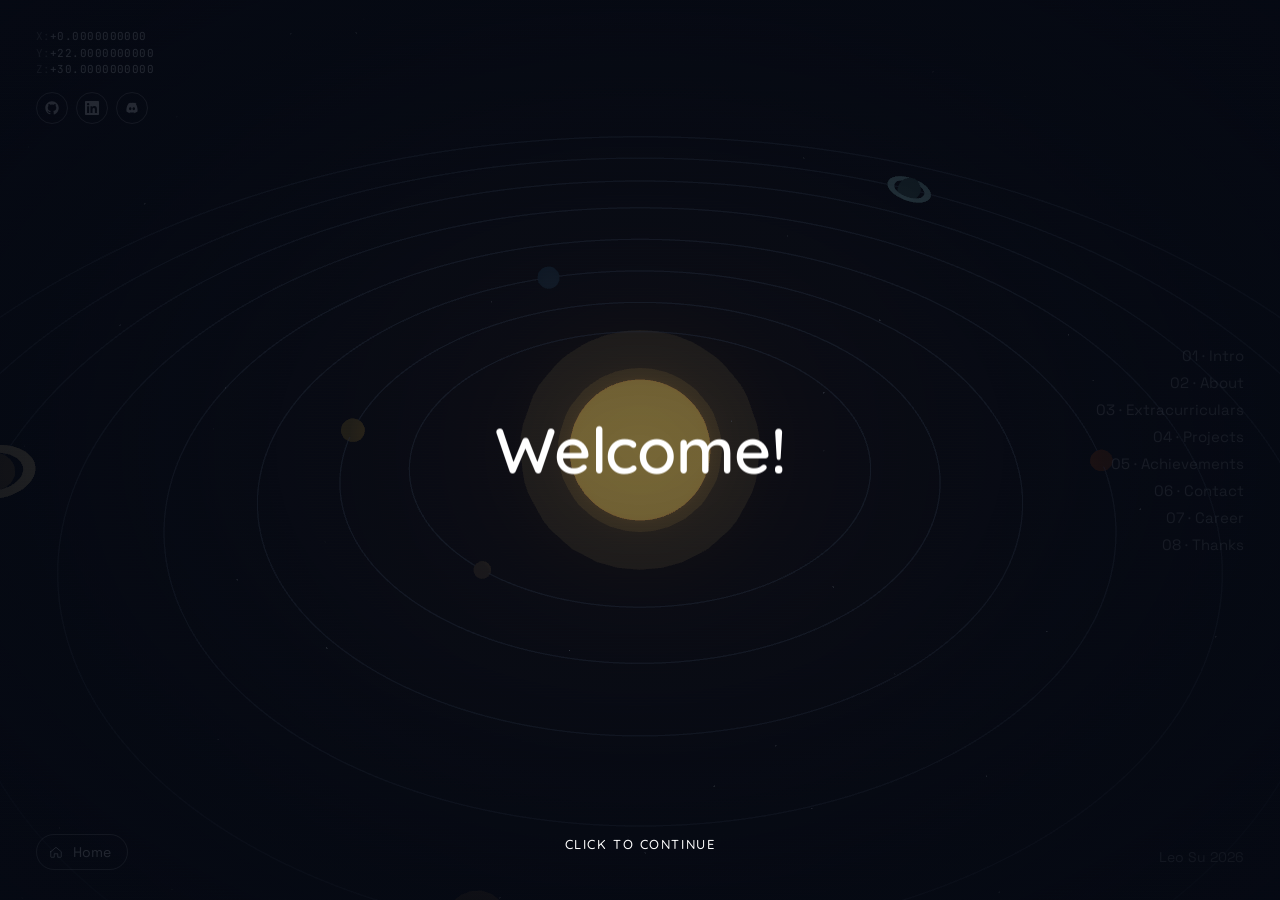
==== commit 3e281290: "updated text" ====
--- a/index.html
+++ b/index.html
@@ -11,8 +11,8 @@
       rel="stylesheet"
     />
     <title>Leo Su</title>
-    <script type="module" crossorigin src="/assets/index-CCztDJv0.js"></script>
-    <link rel="stylesheet" crossorigin href="/assets/index-C_SkTp9i.css">
+    <script type="module" crossorigin src="/assets/index-D4AgkSF9.js"></script>
+    <link rel="stylesheet" crossorigin href="/assets/index-C0nbw5_v.css">
   </head>
   <body>
     <div id="root"></div>
--- a/assets/index-C0nbw5_v.css
+++ b/assets/index-C0nbw5_v.css
@@ -0,0 +1 @@
+:root{--bg:#0b1220;--bg-deep:#060a14;--ink:#e8edf5;--ink-dim:#e8edf58c;--ink-faint:#e8edf540;--accent:#e6b85c;color:var(--ink);background:var(--bg-deep);-webkit-font-smoothing:antialiased;text-rendering:optimizelegibility;font-family:Space Grotesk,system-ui,sans-serif}*{box-sizing:border-box;margin:0;padding:0}html,body,#root{background:radial-gradient(at 60%,#0d1628 0%,#060a14 70%);width:100%;height:100%;overflow:hidden}canvas{display:block}.mono{font-feature-settings:"tnum" 1, "zero" 1;letter-spacing:.02em;font-family:JetBrains Mono,ui-monospace,monospace}.hud{pointer-events:none;z-index:10;color:var(--ink);position:fixed;inset:0}.hud .pointer{pointer-events:auto}.hud-coords{color:var(--ink-dim);letter-spacing:.04em;font-family:JetBrains Mono,monospace;font-size:11px;line-height:1.5;position:absolute;top:28px;left:36px}.hud-coords span{width:14px;color:var(--ink-faint);display:inline-block}.hud-icons{gap:8px;display:flex;position:absolute;top:92px;left:36px}.hud-icon{border:1px solid var(--ink-faint);letter-spacing:.06em;width:32px;height:32px;color:var(--ink-dim);cursor:pointer;background:0 0;border-radius:999px;place-items:center;font-family:JetBrains Mono,monospace;font-size:10px;text-decoration:none;transition:all .24s;display:grid;position:relative}.hud-icon svg{display:block}.hud-icon:hover{border-color:var(--ink);color:var(--ink);transform:translateY(-1px)}.hud-icon.has-tip:after{content:attr(data-tip);letter-spacing:.16em;text-transform:uppercase;color:var(--ink);border:1px solid var(--ink-faint);white-space:nowrap;opacity:0;pointer-events:none;background:#0a101ceb;border-radius:4px;padding:5px 9px;font-family:JetBrains Mono,monospace;font-size:10px;transition:opacity .2s,transform .24s cubic-bezier(.2,.8,.2,1);position:absolute;top:calc(100% + 8px);left:50%;transform:translate(-50%,-4px)}.hud-icon.has-tip:before{content:"";border-left:1px solid var(--ink-faint);border-top:1px solid var(--ink-faint);opacity:0;pointer-events:none;background:#0a101ceb;width:6px;height:6px;transition:opacity .2s;position:absolute;top:calc(100% + 3px);left:50%;transform:translate(-50%)rotate(45deg)translateY(0)}.hud-icon.has-tip:hover:after{opacity:1;transform:translate(-50%)}.hud-icon.has-tip:hover:before{opacity:1}.hud-right{letter-spacing:0;color:var(--ink-dim);text-align:right;flex-direction:column;gap:8px;font-family:Space Grotesk,system-ui,sans-serif;font-size:15px;font-weight:400;display:flex;position:absolute;top:50%;right:36px;transform:translateY(-50%)}.hud-right .cat{opacity:.45;pointer-events:auto;font:inherit;color:var(--ink-dim);text-align:right;cursor:pointer;background:0 0;border:none;margin:0;padding:0;transition:all .2s}.hud-right .cat.hover,.hud-right .cat:hover,.hud-right .cat.active{opacity:1;color:var(--ink)}.hud-home{color:var(--ink-dim);border:1px solid var(--ink-faint);cursor:pointer;letter-spacing:0;pointer-events:auto;background:0 0;border-radius:999px;align-items:center;gap:10px;padding:8px 16px 8px 12px;font-family:Space Grotesk,system-ui,sans-serif;font-size:14px;font-weight:400;transition:all .24s cubic-bezier(.2,.8,.2,1);display:inline-flex;position:absolute;bottom:30px;left:36px}.hud-home svg{display:block}.hud-home:hover{color:var(--ink);border-color:var(--ink);background:#e8edf50a;transform:translateY(-1px)}.hud-home-label{display:inline-block}.hud-bottom-right{color:var(--ink-faint);letter-spacing:0;text-align:right;font-family:Space Grotesk,system-ui,sans-serif;font-size:14px;font-weight:400;line-height:1.6;position:absolute;bottom:32px;right:36px}.planet-label{pointer-events:none;-webkit-user-select:none;user-select:none;width:280px;color:var(--ink);isolation:isolate;padding:4px 6px 4px 14px;position:relative;transform:translate(40px,-50%)}.planet-label.wide{transform:translate(92px,-50%)}.planet-label .label-backdrop{z-index:-1;pointer-events:none;filter:blur(2px);opacity:.95;background:radial-gradient(at 30%,#060a14b3 0%,#060a148c 35%,#060a1400 75%);position:absolute;inset:-8px -16px -8px -18px}.planet-label .index{letter-spacing:.28em;color:var(--ink-dim);margin-bottom:8px;font-family:JetBrains Mono,monospace;font-size:10px}.planet-label .title{letter-spacing:-.01em;margin-bottom:10px;font-size:28px;font-weight:400;line-height:1.05;overflow:visible}.planet-label .title .char{white-space:pre;will-change:transform, opacity, filter;display:inline-block}.planet-label .word{white-space:nowrap;display:inline-block}.planet-label .divider{background:var(--ink);transform-origin:0;will-change:transform, opacity;width:40px;height:1px;margin-bottom:12px}.planet-label .body{color:var(--ink-dim);letter-spacing:.02em;font-family:JetBrains Mono,monospace;font-size:11px;line-height:1.7}.planet-label .body .char{white-space:pre;will-change:transform, opacity, filter;display:inline-block}.planet-label .body.bullets{flex-direction:column;gap:6px;margin:0;padding:0;list-style:none;display:flex}.planet-label .body-line{align-items:flex-start;gap:8px;display:flex}.planet-label .body-subline{padding-left:18px}.planet-label .body-subline .bullet{color:var(--ink-dim);font-size:12px}.planet-label .bullet{color:var(--accent);will-change:transform, opacity;flex:none;font-size:14px;line-height:1.4;transform:translateY(-1px)}.planet-label .body-text{flex:auto;min-width:0}.planet-label .meta{letter-spacing:.18em;text-transform:uppercase;color:var(--ink-faint);gap:14px;margin-top:14px;font-family:JetBrains Mono,monospace;font-size:9px;display:flex}.planet-label .meta span strong{color:var(--ink-dim);margin-left:4px;font-weight:400}.planet-label .meta.contacts{pointer-events:auto;gap:10px;margin-top:16px}.label-icon{border:1px solid var(--ink-faint);width:30px;height:30px;color:var(--ink-dim);cursor:pointer;background:0 0;border-radius:999px;place-items:center;padding:0;text-decoration:none;transition:all .22s;display:grid;position:relative}.label-icon svg{display:block}.label-icon:hover{border-color:var(--ink);color:var(--ink);background:#e8edf50a;transform:translateY(-1px)}.label-icon.has-tip:after{content:attr(data-tip);letter-spacing:.16em;text-transform:uppercase;color:var(--ink);border:1px solid var(--ink-faint);white-space:nowrap;opacity:0;pointer-events:none;background:#0a101ceb;border-radius:4px;padding:5px 9px;font-family:JetBrains Mono,monospace;font-size:10px;transition:opacity .2s,transform .24s cubic-bezier(.2,.8,.2,1);position:absolute;top:calc(100% + 8px);left:50%;transform:translate(-50%,-4px)}.label-icon.has-tip:before{content:"";border-left:1px solid var(--ink-faint);border-top:1px solid var(--ink-faint);opacity:0;pointer-events:none;background:#0a101ceb;width:6px;height:6px;transition:opacity .2s;position:absolute;top:calc(100% + 3px);left:50%;transform:translate(-50%)rotate(45deg)translateY(0)}.label-icon.has-tip:hover:after{opacity:1;transform:translate(-50%)}.label-icon.has-tip:hover:before{opacity:1}@media (pointer:coarse){.hud-bottom-right{display:none}}.intro{z-index:50;-webkit-backdrop-filter:blur(3px);cursor:pointer;text-align:center;color:#fff;-webkit-user-select:none;user-select:none;background:radial-gradient(#060a148c 0%,#060a14cc 100%);place-items:center;display:grid;position:fixed;inset:0}.intro-stack{text-align:center;pointer-events:none;flex-direction:column;align-items:center;gap:130px;width:min(760px,88vw);display:flex;position:absolute;top:50%;left:50%}.intro-block{will-change:transform, opacity, filter;flex-direction:column;align-items:center;gap:14px;display:flex}.intro-main{letter-spacing:-.01em;color:#fff;will-change:transform, opacity, filter;font-family:Quicksand,Space Grotesk,system-ui,sans-serif;font-size:clamp(34px,6vw,64px);font-weight:600;line-height:1.14}.intro-sub{letter-spacing:.01em;color:#ffffffb8;will-change:transform, opacity;font-family:Quicksand,Space Grotesk,system-ui,sans-serif;font-size:clamp(15px,2vw,20px);font-weight:400}.intro-hint{letter-spacing:.12em;text-transform:uppercase;color:#fff;opacity:0;font-family:Quicksand,Space Grotesk,system-ui,sans-serif;font-size:13px;font-weight:500;transition:opacity .7s;position:absolute;bottom:48px;left:50%;transform:translate(-50%)}.intro-hint.show{opacity:1}.vignette{pointer-events:none;z-index:5;background:radial-gradient(#0000 40%,#060a14b3 100%);position:fixed;inset:0}.scanlines{pointer-events:none;z-index:6;opacity:.04;mix-blend-mode:overlay;background:repeating-linear-gradient(0deg,#0000 0 2px,#ffffff80 2px 3px);position:fixed;inset:0}
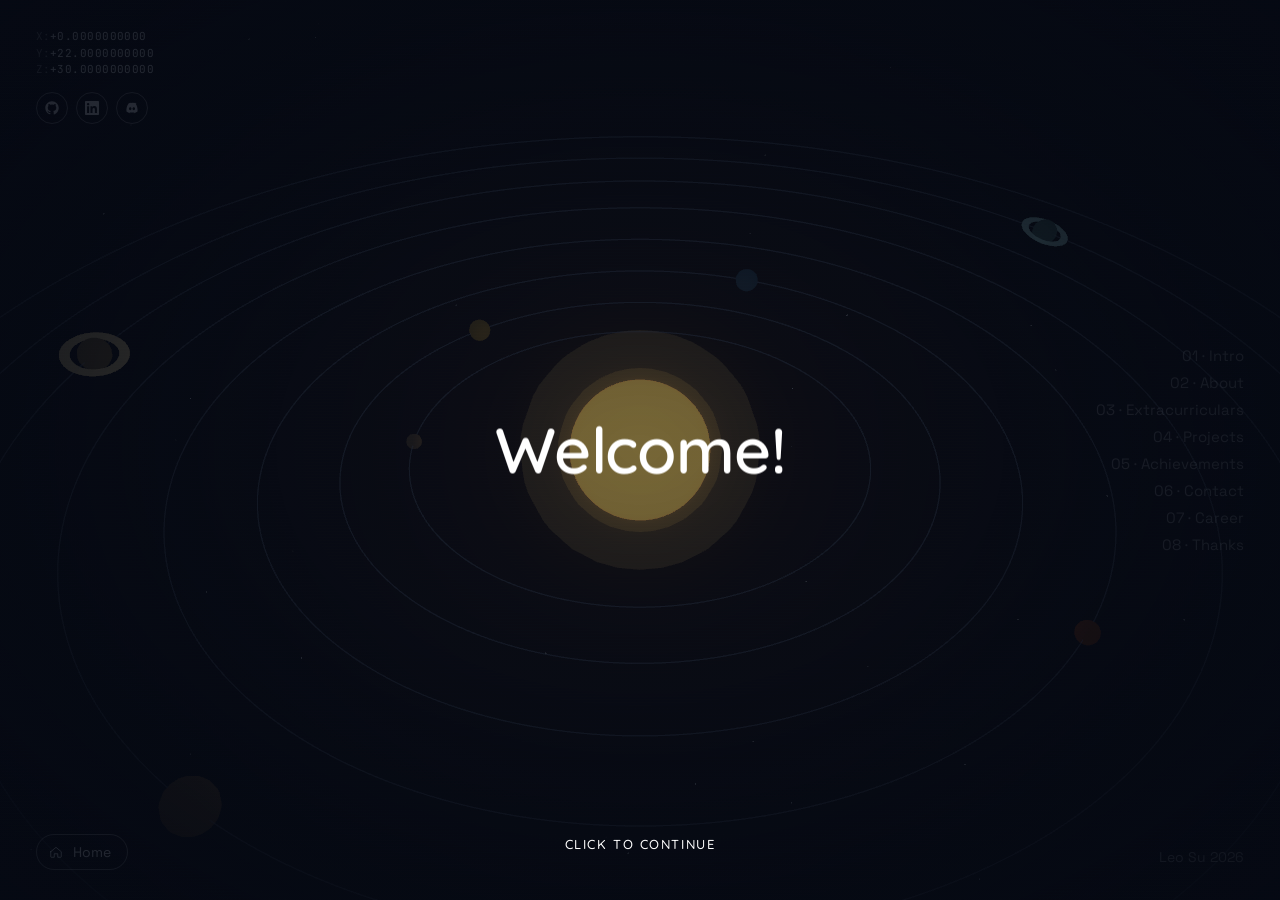
==== commit 1b99cadf: "THE SUN!" ====
--- a/index.html
+++ b/index.html
@@ -11,8 +11,8 @@
       rel="stylesheet"
     />
     <title>Leo Su</title>
-    <script type="module" crossorigin src="/assets/index-D4AgkSF9.js"></script>
-    <link rel="stylesheet" crossorigin href="/assets/index-C0nbw5_v.css">
+    <script type="module" crossorigin src="/assets/index-eQYYjUgq.js"></script>
+    <link rel="stylesheet" crossorigin href="/assets/index-k_yjYKp9.css">
   </head>
   <body>
     <div id="root"></div>
--- a/assets/index-k_yjYKp9.css
+++ b/assets/index-k_yjYKp9.css
@@ -0,0 +1 @@
+:root{--bg:#0b1220;--bg-deep:#060a14;--ink:#e8edf5;--ink-dim:#e8edf58c;--ink-faint:#e8edf540;--accent:#e6b85c;color:var(--ink);background:var(--bg-deep);-webkit-font-smoothing:antialiased;text-rendering:optimizelegibility;font-family:Space Grotesk,system-ui,sans-serif}*{box-sizing:border-box;margin:0;padding:0}html,body,#root{background:radial-gradient(at 60%,#0d1628 0%,#060a14 70%);width:100%;height:100%;overflow:hidden}canvas{display:block}body.grabbing-view,body.grabbing-view *{cursor:grabbing!important}.mono{font-feature-settings:"tnum" 1, "zero" 1;letter-spacing:.02em;font-family:JetBrains Mono,ui-monospace,monospace}.hud{pointer-events:none;z-index:10;color:var(--ink);position:fixed;inset:0}.hud .pointer{pointer-events:auto}.hud-coords{color:var(--ink-dim);letter-spacing:.04em;font-family:JetBrains Mono,monospace;font-size:11px;line-height:1.5;position:absolute;top:28px;left:36px}.hud-coords span{width:14px;color:var(--ink-faint);display:inline-block}.hud-icons{gap:8px;display:flex;position:absolute;top:92px;left:36px}.hud-icon{border:1px solid var(--ink-faint);letter-spacing:.06em;width:32px;height:32px;color:var(--ink-dim);cursor:pointer;background:0 0;border-radius:999px;place-items:center;font-family:JetBrains Mono,monospace;font-size:10px;text-decoration:none;transition:all .24s;display:grid;position:relative}.hud-icon svg{display:block}.hud-icon:hover{border-color:var(--ink);color:var(--ink);transform:translateY(-1px)}.hud-icon.has-tip:after{content:attr(data-tip);letter-spacing:.16em;text-transform:uppercase;color:var(--ink);border:1px solid var(--ink-faint);white-space:nowrap;opacity:0;pointer-events:none;background:#0a101ceb;border-radius:4px;padding:5px 9px;font-family:JetBrains Mono,monospace;font-size:10px;transition:opacity .2s,transform .24s cubic-bezier(.2,.8,.2,1);position:absolute;top:calc(100% + 8px);left:50%;transform:translate(-50%,-4px)}.hud-icon.has-tip:before{content:"";border-left:1px solid var(--ink-faint);border-top:1px solid var(--ink-faint);opacity:0;pointer-events:none;background:#0a101ceb;width:6px;height:6px;transition:opacity .2s;position:absolute;top:calc(100% + 3px);left:50%;transform:translate(-50%)rotate(45deg)translateY(0)}.hud-icon.has-tip:hover:after{opacity:1;transform:translate(-50%)}.hud-icon.has-tip:hover:before{opacity:1}.hud-right{letter-spacing:0;color:var(--ink-dim);text-align:right;flex-direction:column;gap:8px;font-family:Space Grotesk,system-ui,sans-serif;font-size:15px;font-weight:400;display:flex;position:absolute;top:50%;right:36px;transform:translateY(-50%)}.hud-right .cat{opacity:.45;pointer-events:auto;font:inherit;color:var(--ink-dim);text-align:right;cursor:pointer;background:0 0;border:none;margin:0;padding:0;transition:all .2s}.hud-right .cat.hover,.hud-right .cat:hover,.hud-right .cat.active{opacity:1;color:var(--ink)}.hud-home{color:var(--ink-dim);border:1px solid var(--ink-faint);cursor:pointer;letter-spacing:0;pointer-events:auto;background:0 0;border-radius:999px;align-items:center;gap:10px;padding:8px 16px 8px 12px;font-family:Space Grotesk,system-ui,sans-serif;font-size:14px;font-weight:400;transition:all .24s cubic-bezier(.2,.8,.2,1);display:inline-flex;position:absolute;bottom:30px;left:36px}.hud-home svg{display:block}.hud-home:hover{color:var(--ink);border-color:var(--ink);background:#e8edf50a;transform:translateY(-1px)}.hud-home-label{display:inline-block}.hud-bottom-right{color:var(--ink-faint);letter-spacing:0;text-align:right;font-family:Space Grotesk,system-ui,sans-serif;font-size:14px;font-weight:400;line-height:1.6;position:absolute;bottom:32px;right:36px}.planet-label{pointer-events:none;-webkit-user-select:none;user-select:none;width:280px;color:var(--ink);isolation:isolate;padding:4px 6px 4px 14px;position:relative;transform:translate(40px,-50%)}.planet-label.wide{transform:translate(92px,-50%)}.planet-label .label-backdrop{z-index:-1;pointer-events:none;filter:blur(2px);opacity:.95;background:radial-gradient(at 30%,#060a14b3 0%,#060a148c 35%,#060a1400 75%);position:absolute;inset:-8px -16px -8px -18px}.planet-label .index{letter-spacing:.28em;color:var(--ink-dim);margin-bottom:8px;font-family:JetBrains Mono,monospace;font-size:10px}.planet-label .title{letter-spacing:-.01em;margin-bottom:10px;font-size:28px;font-weight:400;line-height:1.05;overflow:visible}.planet-label .title .char{white-space:pre;will-change:transform, opacity, filter;display:inline-block}.planet-label .word{white-space:nowrap;display:inline-block}.planet-label .divider{background:var(--ink);transform-origin:0;will-change:transform, opacity;width:40px;height:1px;margin-bottom:12px}.planet-label .body{color:var(--ink-dim);letter-spacing:.02em;font-family:JetBrains Mono,monospace;font-size:11px;line-height:1.7}.planet-label .body .char{white-space:pre;will-change:transform, opacity, filter;display:inline-block}.planet-label .body.bullets{flex-direction:column;gap:6px;margin:0;padding:0;list-style:none;display:flex}.planet-label .body-line{align-items:flex-start;gap:8px;display:flex}.planet-label .body-subline{padding-left:18px}.planet-label .body-subline .bullet{color:var(--ink-dim);font-size:12px}.planet-label .bullet{color:var(--accent);will-change:transform, opacity;flex:none;font-size:14px;line-height:1.4;transform:translateY(-1px)}.planet-label .body-text{flex:auto;min-width:0}.planet-label .meta{letter-spacing:.18em;text-transform:uppercase;color:var(--ink-faint);gap:14px;margin-top:14px;font-family:JetBrains Mono,monospace;font-size:9px;display:flex}.planet-label .meta span strong{color:var(--ink-dim);margin-left:4px;font-weight:400}.planet-label .meta.contacts{pointer-events:auto;gap:10px;margin-top:16px}.label-icon{border:1px solid var(--ink-faint);width:30px;height:30px;color:var(--ink-dim);cursor:pointer;background:0 0;border-radius:999px;place-items:center;padding:0;text-decoration:none;transition:all .22s;display:grid;position:relative}.label-icon svg{display:block}.label-icon:hover{border-color:var(--ink);color:var(--ink);background:#e8edf50a;transform:translateY(-1px)}.label-icon.has-tip:after{content:attr(data-tip);letter-spacing:.16em;text-transform:uppercase;color:var(--ink);border:1px solid var(--ink-faint);white-space:nowrap;opacity:0;pointer-events:none;background:#0a101ceb;border-radius:4px;padding:5px 9px;font-family:JetBrains Mono,monospace;font-size:10px;transition:opacity .2s,transform .24s cubic-bezier(.2,.8,.2,1);position:absolute;top:calc(100% + 8px);left:50%;transform:translate(-50%,-4px)}.label-icon.has-tip:before{content:"";border-left:1px solid var(--ink-faint);border-top:1px solid var(--ink-faint);opacity:0;pointer-events:none;background:#0a101ceb;width:6px;height:6px;transition:opacity .2s;position:absolute;top:calc(100% + 3px);left:50%;transform:translate(-50%)rotate(45deg)translateY(0)}.label-icon.has-tip:hover:after{opacity:1;transform:translate(-50%)}.label-icon.has-tip:hover:before{opacity:1}@media (pointer:coarse){.hud-bottom-right{display:none}}.intro{z-index:50;-webkit-backdrop-filter:blur(3px);cursor:pointer;text-align:center;color:#fff;-webkit-user-select:none;user-select:none;background:radial-gradient(#060a148c 0%,#060a14cc 100%);place-items:center;display:grid;position:fixed;inset:0}.intro-stack{text-align:center;pointer-events:none;flex-direction:column;align-items:center;gap:130px;width:min(760px,88vw);display:flex;position:absolute;top:50%;left:50%}.intro-block{will-change:transform, opacity, filter;flex-direction:column;align-items:center;gap:14px;display:flex}.intro-main{letter-spacing:-.01em;color:#fff;will-change:transform, opacity, filter;font-family:Quicksand,Space Grotesk,system-ui,sans-serif;font-size:clamp(34px,6vw,64px);font-weight:600;line-height:1.14}.intro-sub{letter-spacing:.01em;color:#ffffffb8;will-change:transform, opacity;font-family:Quicksand,Space Grotesk,system-ui,sans-serif;font-size:clamp(15px,2vw,20px);font-weight:400}.intro-hint{letter-spacing:.12em;text-transform:uppercase;color:#fff;opacity:0;font-family:Quicksand,Space Grotesk,system-ui,sans-serif;font-size:13px;font-weight:500;transition:opacity .7s;position:absolute;bottom:48px;left:50%;transform:translate(-50%)}.intro-hint.show{opacity:1}.vignette{pointer-events:none;z-index:5;background:radial-gradient(#0000 40%,#060a14b3 100%);position:fixed;inset:0}.scanlines{pointer-events:none;z-index:6;opacity:.04;mix-blend-mode:overlay;background:repeating-linear-gradient(0deg,#0000 0 2px,#ffffff80 2px 3px);position:fixed;inset:0}
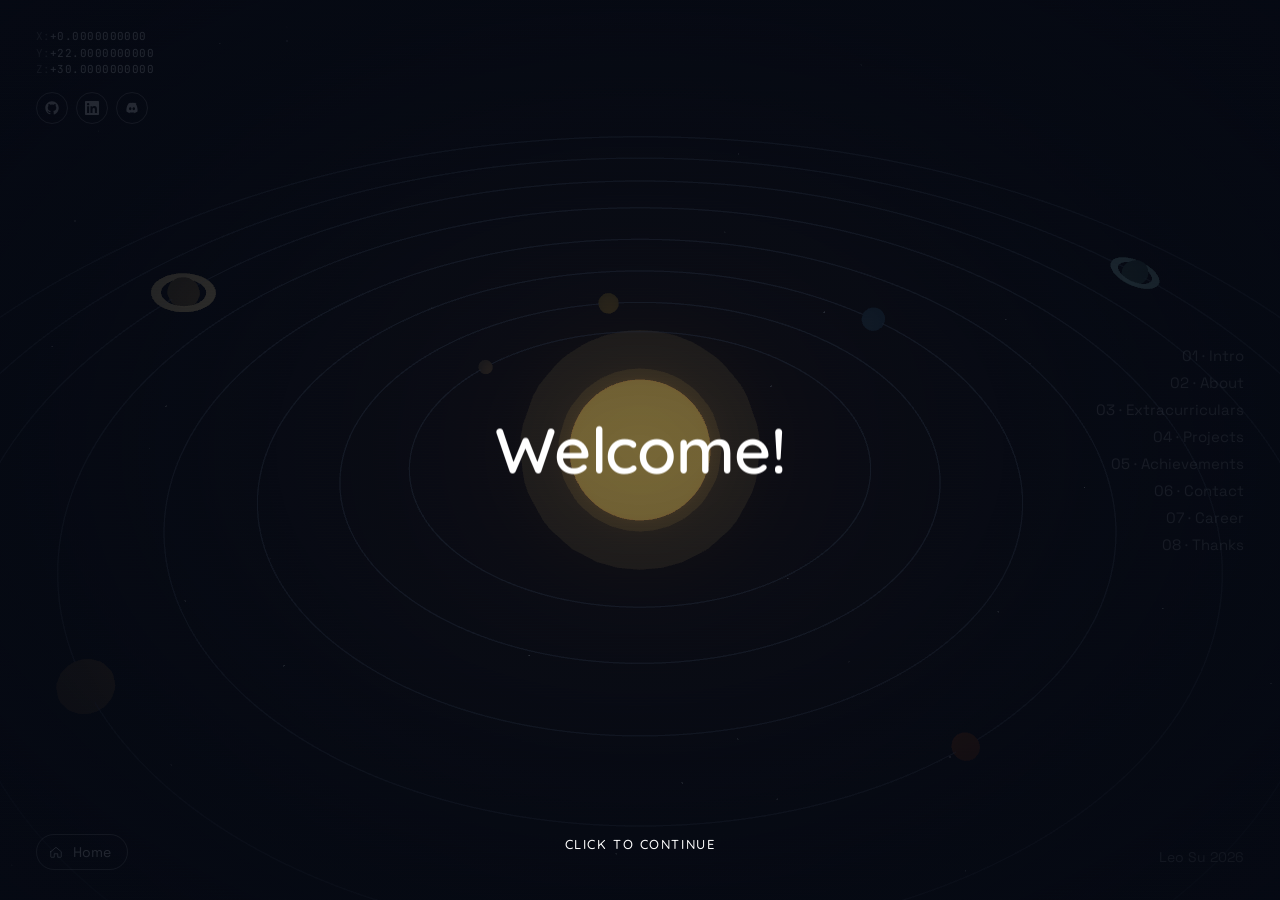
==== commit c92688e2: "the sun pt. 2" ====
--- a/index.html
+++ b/index.html
@@ -11,7 +11,7 @@
       rel="stylesheet"
     />
     <title>Leo Su</title>
-    <script type="module" crossorigin src="/assets/index-eQYYjUgq.js"></script>
+    <script type="module" crossorigin src="/assets/index-__50o4t9.js"></script>
     <link rel="stylesheet" crossorigin href="/assets/index-k_yjYKp9.css">
   </head>
   <body>
